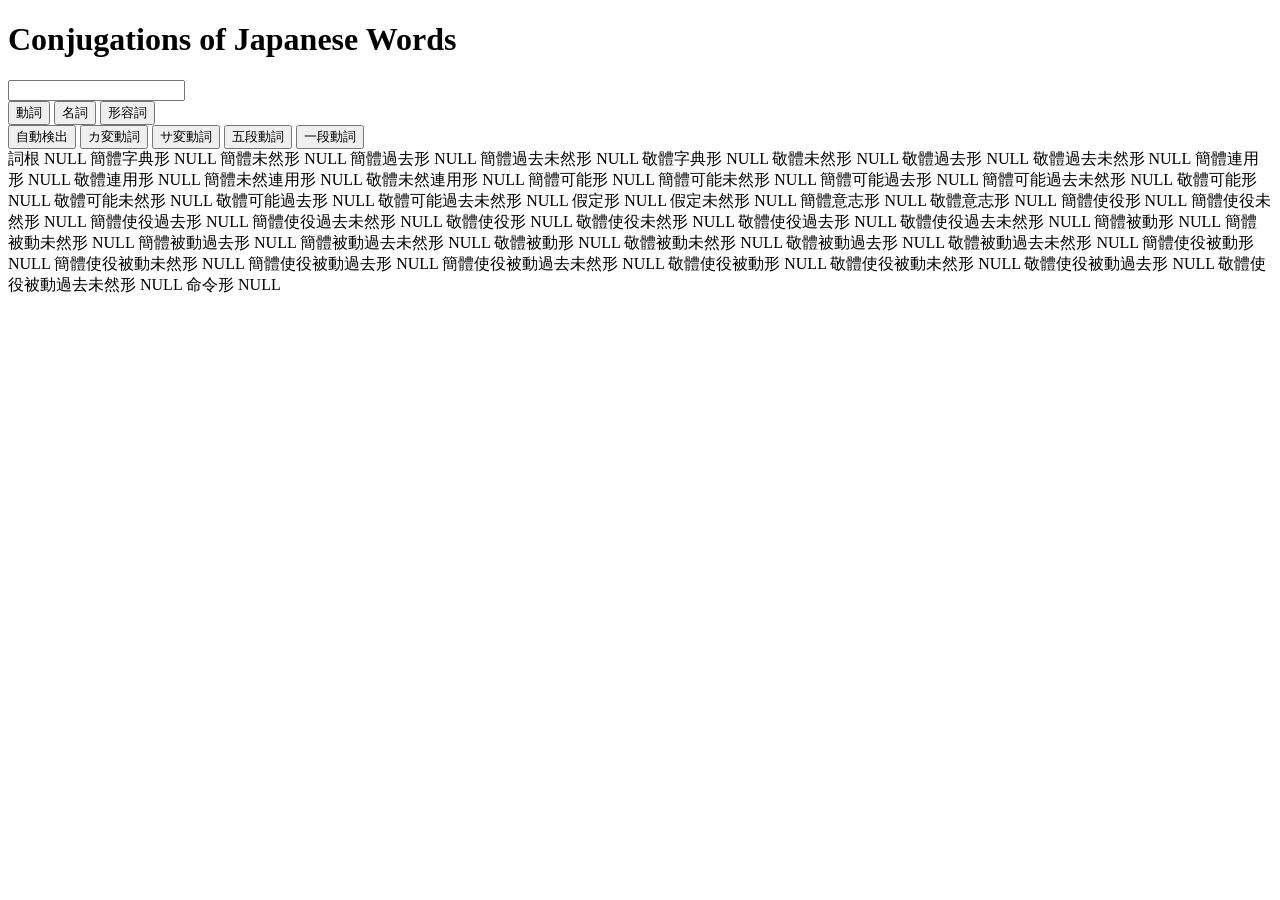
==== index.html @ 9c0c5c52 "Initial commit" ====
<!DOCTYPE HTML>
<html>

<head>
    <meta charset="UTF-8">
    <title>Conjugations of Japanese Words</title>
    <link rel="stylesheet" type="text/css" href="nihongo.css">
</head>

<body>
    <h1>Conjugations of Japanese Words</h1>
    <div id="wrapper">
        <div id="settings">
            <div id="word">
                <input type="text">
            </div>
            <div id="type">
                <button>動詞</button>
                <button>名詞</button>
                <button>形容詞</button>
            </div>
            <div id="verbType">
                <button>自動検出</button>
                <button>カ変動詞</button>
                <button>サ変動詞</button>
                <button>五段動詞</button>
                <button>一段動詞</button>
            </div>
        </div>
        <div id="result">
            <span>詞根</span>
            <span id="words">NULL</span>
            <span>簡體字典形</span>
            <span id="words">NULL</span>
            <span>簡體未然形</span>
            <span id="words">NULL</span>
            <span>簡體過去形</span>
            <span id="words">NULL</span>
            <span>簡體過去未然形</span>
            <span id="words">NULL</span>
            <span>敬體字典形</span>
            <span id="words">NULL</span>
            <span>敬體未然形</span>
            <span id="words">NULL</span>
            <span>敬體過去形</span>
            <span id="words">NULL</span>
            <span>敬體過去未然形</span>
            <span id="words">NULL</span>
            <span>簡體連用形</span>
            <span id="words">NULL</span>
            <span>敬體連用形</span>
            <span id="words">NULL</span>
            <span>簡體未然連用形</span>
            <span id="words">NULL</span>
            <span>敬體未然連用形</span>
            <span id="words">NULL</span>
            <span>簡體可能形</span>
            <span id="words">NULL</span>
            <span>簡體可能未然形</span>
            <span id="words">NULL</span>
            <span>簡體可能過去形</span>
            <span id="words">NULL</span>
            <span>簡體可能過去未然形</span>
            <span id="words">NULL</span>
            <span>敬體可能形</span>
            <span id="words">NULL</span>
            <span>敬體可能未然形</span>
            <span id="words">NULL</span>
            <span>敬體可能過去形</span>
            <span id="words">NULL</span>
            <span>敬體可能過去未然形</span>
            <span id="words">NULL</span>
            <span>假定形</span>
            <span id="words">NULL</span>
            <span>假定未然形</span>
            <span id="words">NULL</span>
            <span>簡體意志形</span>
            <span id="words">NULL</span>
            <span>敬體意志形</span>
            <span id="words">NULL</span>
            <span>簡體使役形</span>
            <span id="words">NULL</span>
            <span>簡體使役未然形</span>
            <span id="words">NULL</span>
            <span>簡體使役過去形</span>
            <span id="words">NULL</span>
            <span>簡體使役過去未然形</span>
            <span id="words">NULL</span>
            <span>敬體使役形</span>
            <span id="words">NULL</span>
            <span>敬體使役未然形</span>
            <span id="words">NULL</span>
            <span>敬體使役過去形</span>
            <span id="words">NULL</span>
            <span>敬體使役過去未然形</span>
            <span id="words">NULL</span>
            <span>簡體被動形</span>
            <span id="words">NULL</span>
            <span>簡體被動未然形</span>
            <span id="words">NULL</span>
            <span>簡體被動過去形</span>
            <span id="words">NULL</span>
            <span>簡體被動過去未然形</span>
            <span id="words">NULL</span>
            <span>敬體被動形</span>
            <span id="words">NULL</span>
            <span>敬體被動未然形</span>
            <span id="words">NULL</span>
            <span>敬體被動過去形</span>
            <span id="words">NULL</span>
            <span>敬體被動過去未然形</span>
            <span id="words">NULL</span>
            <span>簡體使役被動形</span>
            <span id="words">NULL</span>
            <span>簡體使役被動未然形</span>
            <span id="words">NULL</span>
            <span>簡體使役被動過去形</span>
            <span id="words">NULL</span>
            <span>簡體使役被動過去未然形</span>
            <span id="words">NULL</span>
            <span>敬體使役被動形</span>
            <span id="words">NULL</span>
            <span>敬體使役被動未然形</span>
            <span id="words">NULL</span>
            <span>敬體使役被動過去形</span>
            <span id="words">NULL</span>
            <span>敬體使役被動過去未然形</span>
            <span id="words">NULL</span>
            <span>命令形</span>
            <span id="words">NULL</span>
        </div>
    </div>
    <script src='nihongo.js'></script>

</body>

</html>
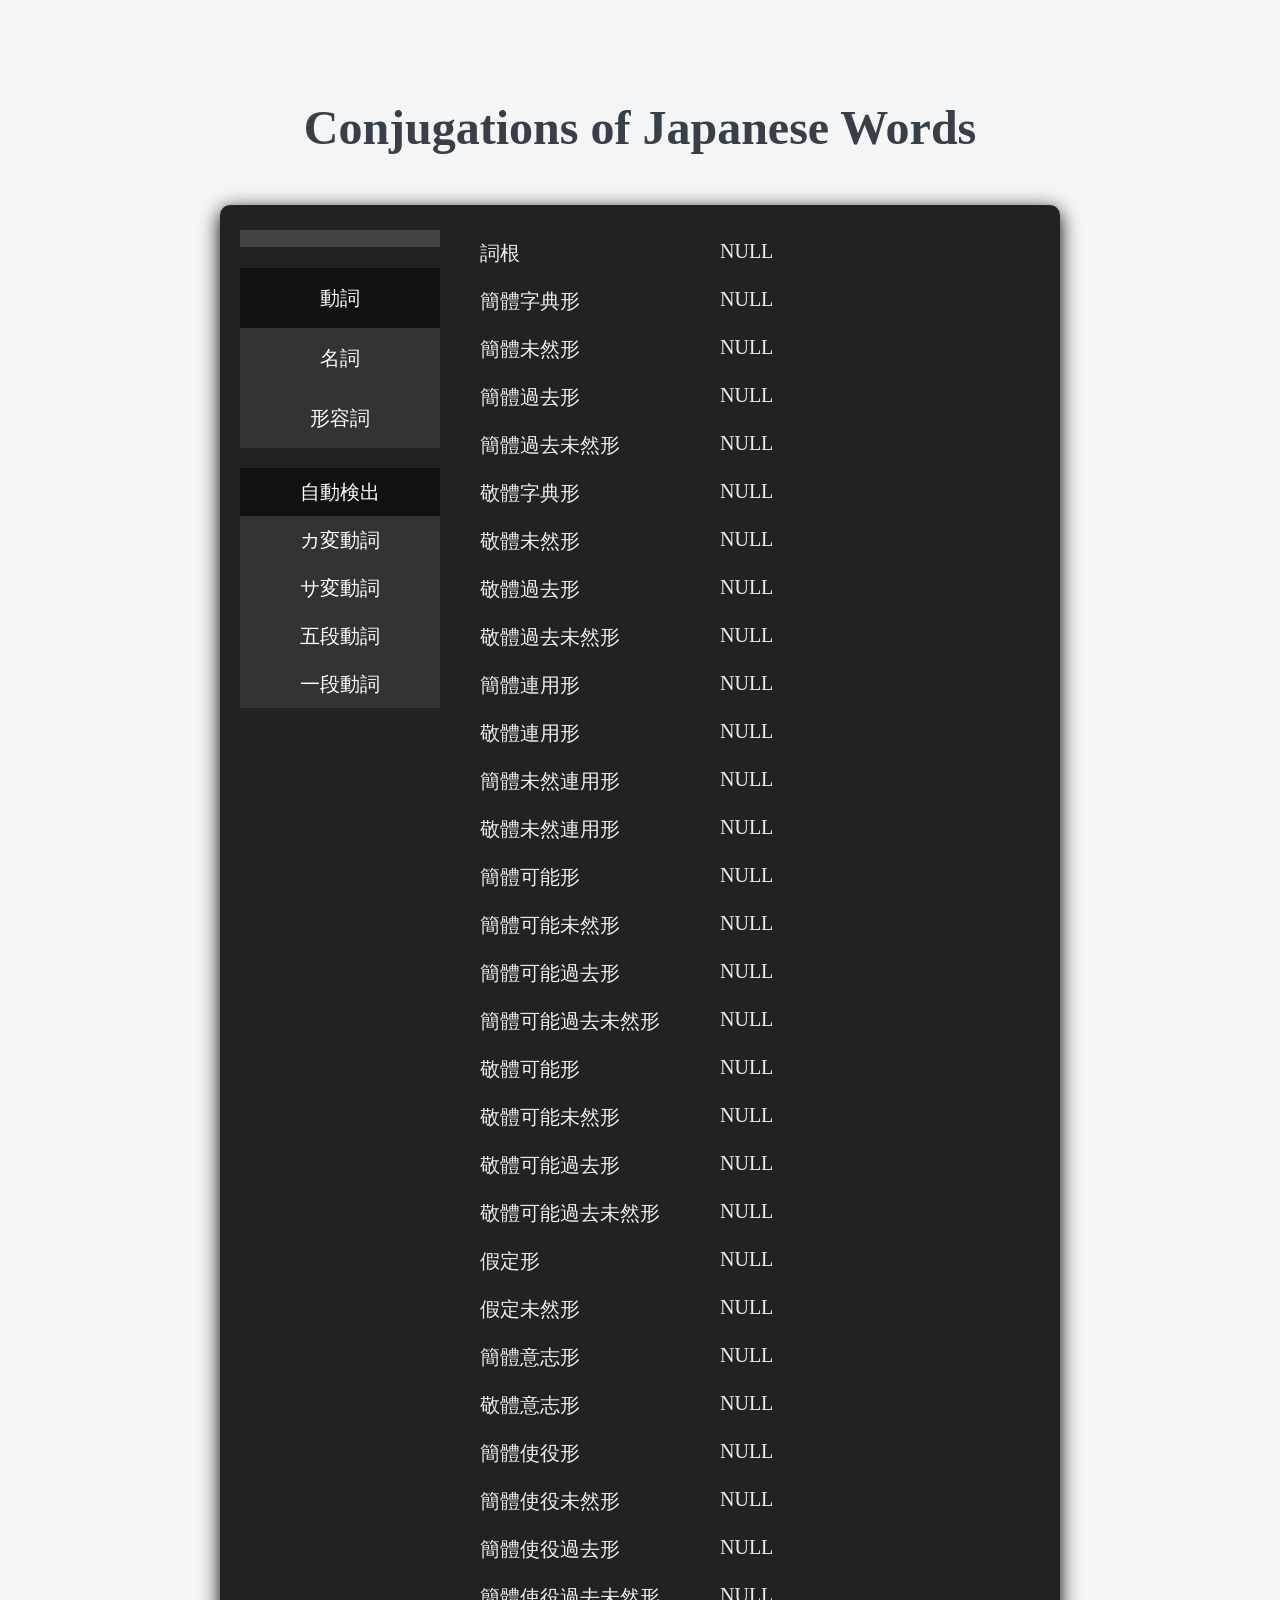
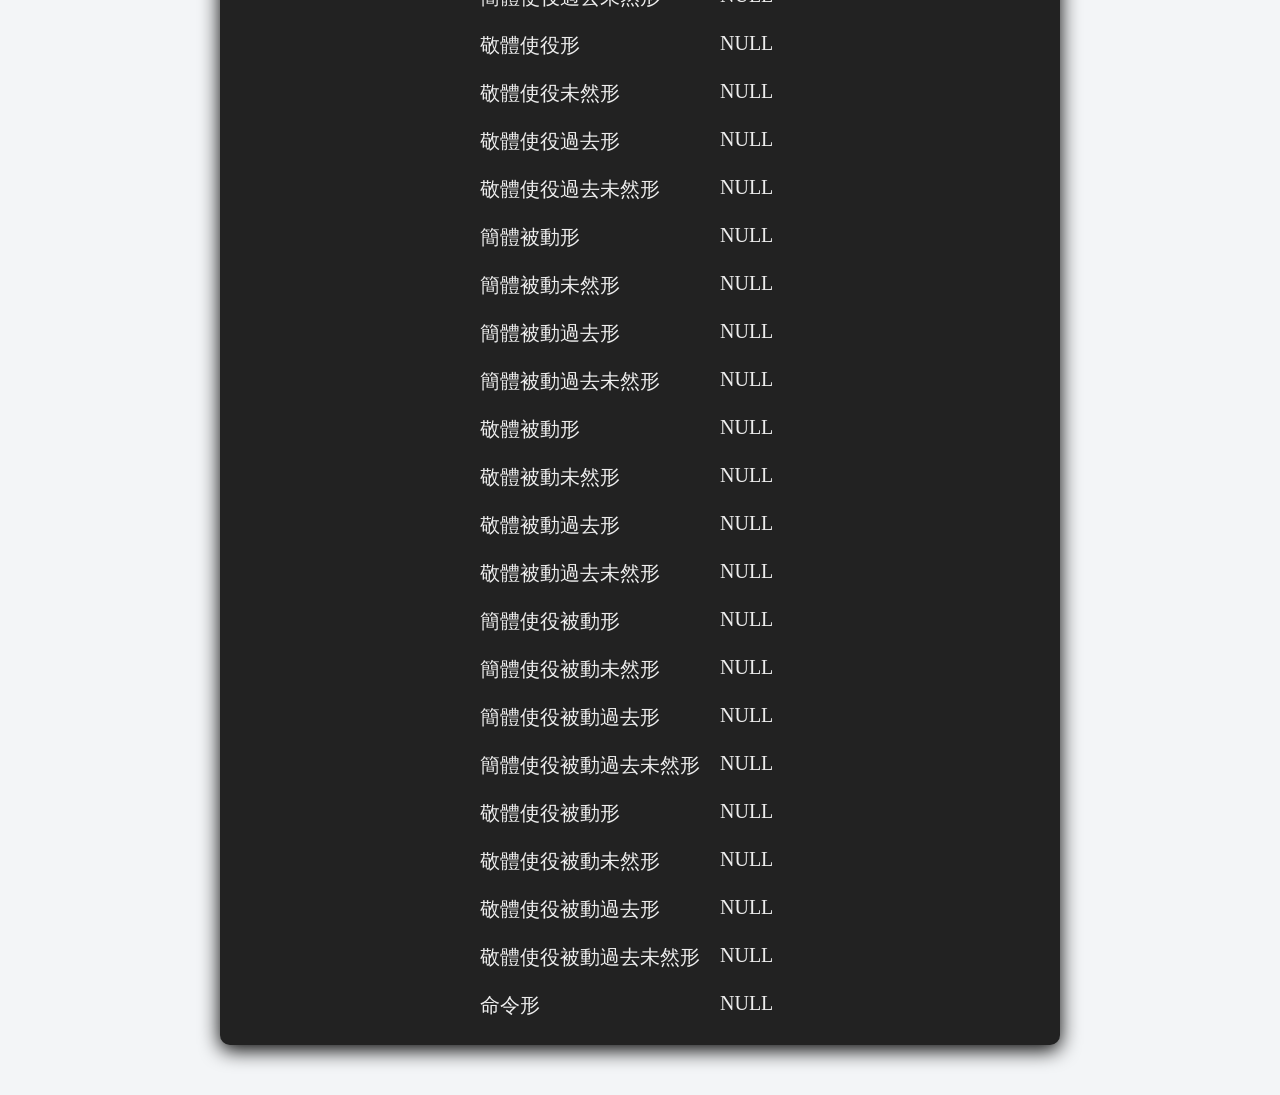
==== commit f101a1ee: "fix the src" ====
--- a/index.html
+++ b/index.html
@@ -4,7 +4,7 @@
 <head>
     <meta charset="UTF-8">
     <title>Conjugations of Japanese Words</title>
-    <link rel="stylesheet" type="text/css" href="nihongo.css">
+    <link rel="stylesheet" type="text/css" href="style.css">
 </head>
 
 <body>
@@ -130,7 +130,7 @@
             <span id="words">NULL</span>
         </div>
     </div>
-    <script src='nihongo.js'></script>
+    <script src='main.js'></script>
 
 </body>
 
--- a/style.css
+++ b/style.css
@@ -0,0 +1,71 @@
+#wrapper {
+    color: #EEE;
+    font-size: 20px;
+    margin: 50px auto;
+    padding: 20px;
+    border-radius: 10px;
+    box-shadow: #000 0px 5px 20px;
+    width: 800px;
+    height: 2400px;
+    background-color: #222;
+}
+
+#settings {
+    width: 200px;
+}
+
+#type {
+    position: relative;
+    margin-top: 20px;
+    display: grid;
+    grid-template-columns: 1fr;
+    height: 180px;
+}
+
+#verbType {
+    position: relative;
+    margin-top: 20px;
+    display: grid;
+    grid-template-columns: 1fr;
+    height: 240px;
+}
+
+#result {
+    position: absolute;
+    display: grid;
+    grid-template-columns: 240px 320px;
+    margin-left: 240px;
+    top: 240px;
+    height: 2400px;
+}
+
+button {
+    border: none;
+    background-color: #333;
+    color: #FFF;
+    font-size: 20px;
+    font-family: Microsoft YaHei;
+}
+
+button:hover {
+    background-color: #444;
+}
+
+input {
+    width: 196px;
+    background-color: #444;
+    color: #FFF;
+    border: none;
+}
+
+body{
+	font-family:Microsoft Yahei;
+	background:#f3f5f7;
+}
+h1{
+	color:rgba(7, 17, 27,0.8);
+	text-align:center;
+	font-family: Microsoft Yahei Light;
+	font-size: 3rem;
+	margin:100px 50px 50px 50px;
+}
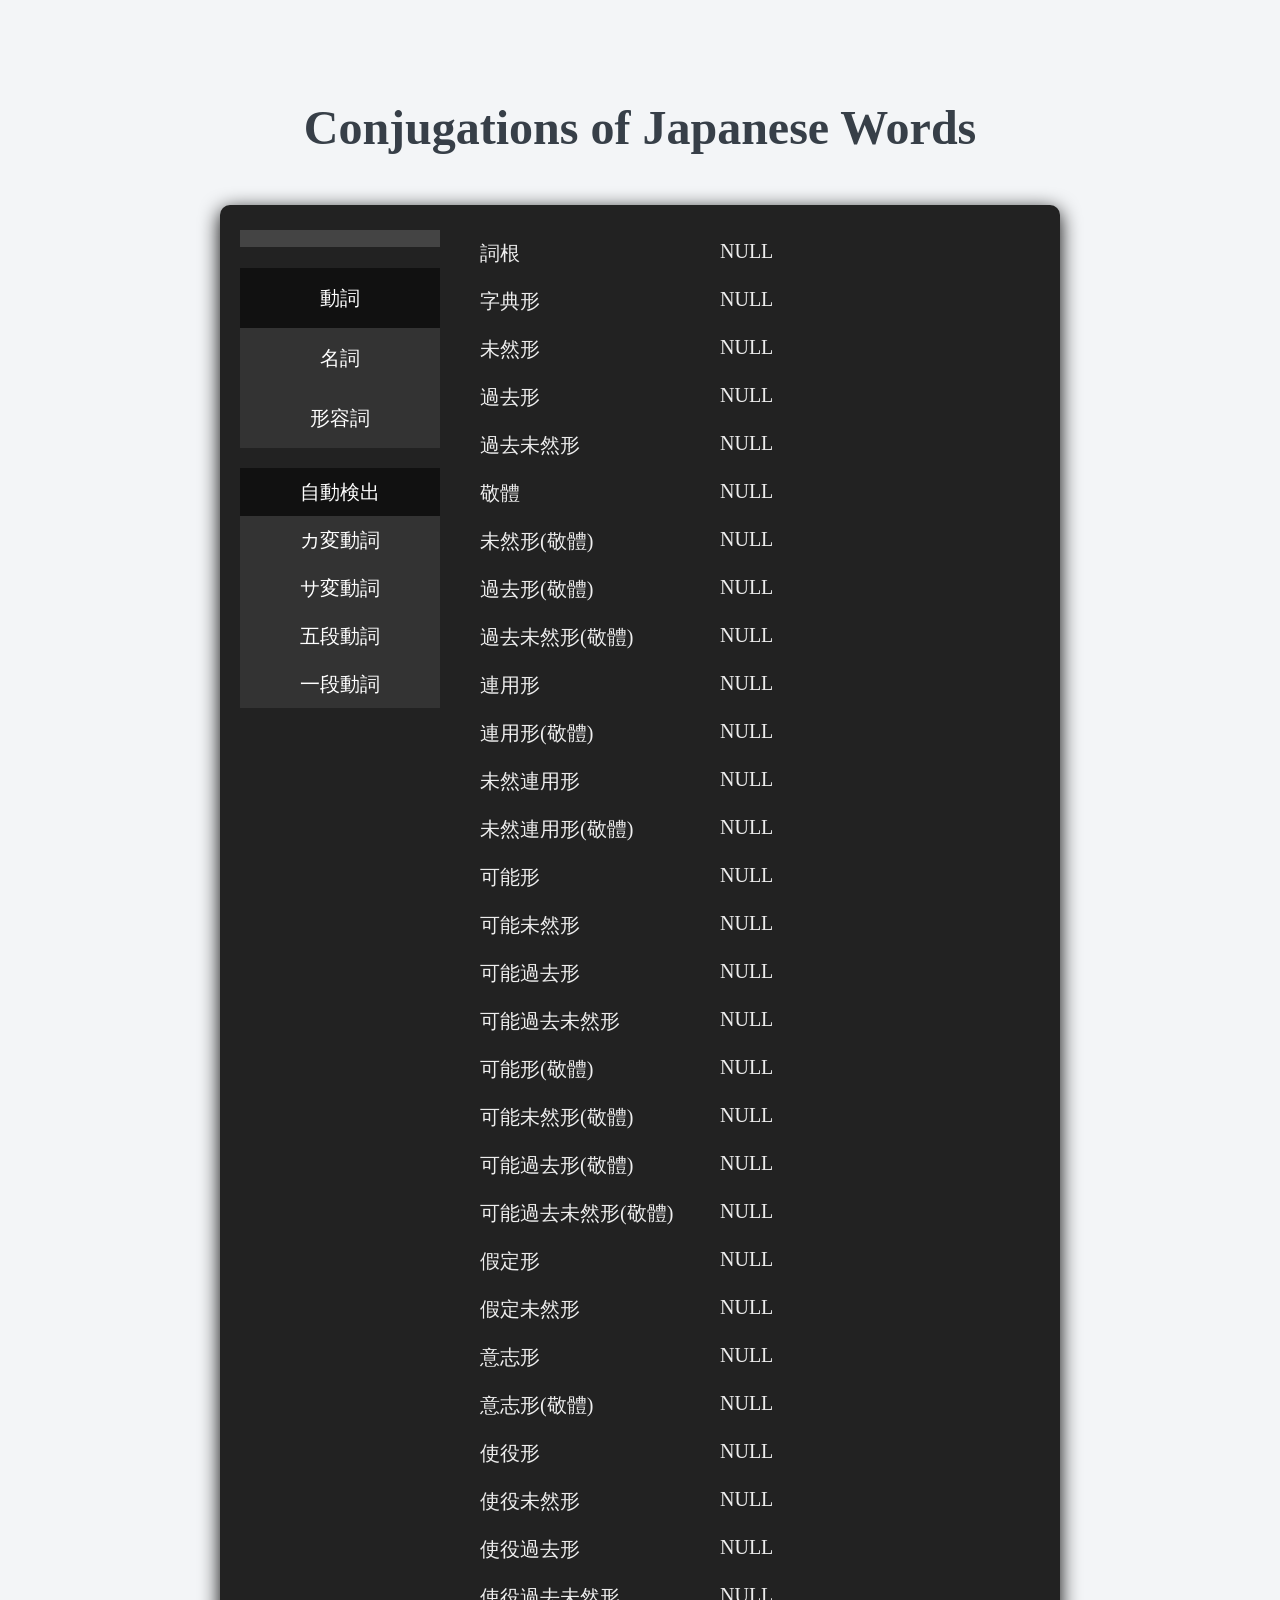
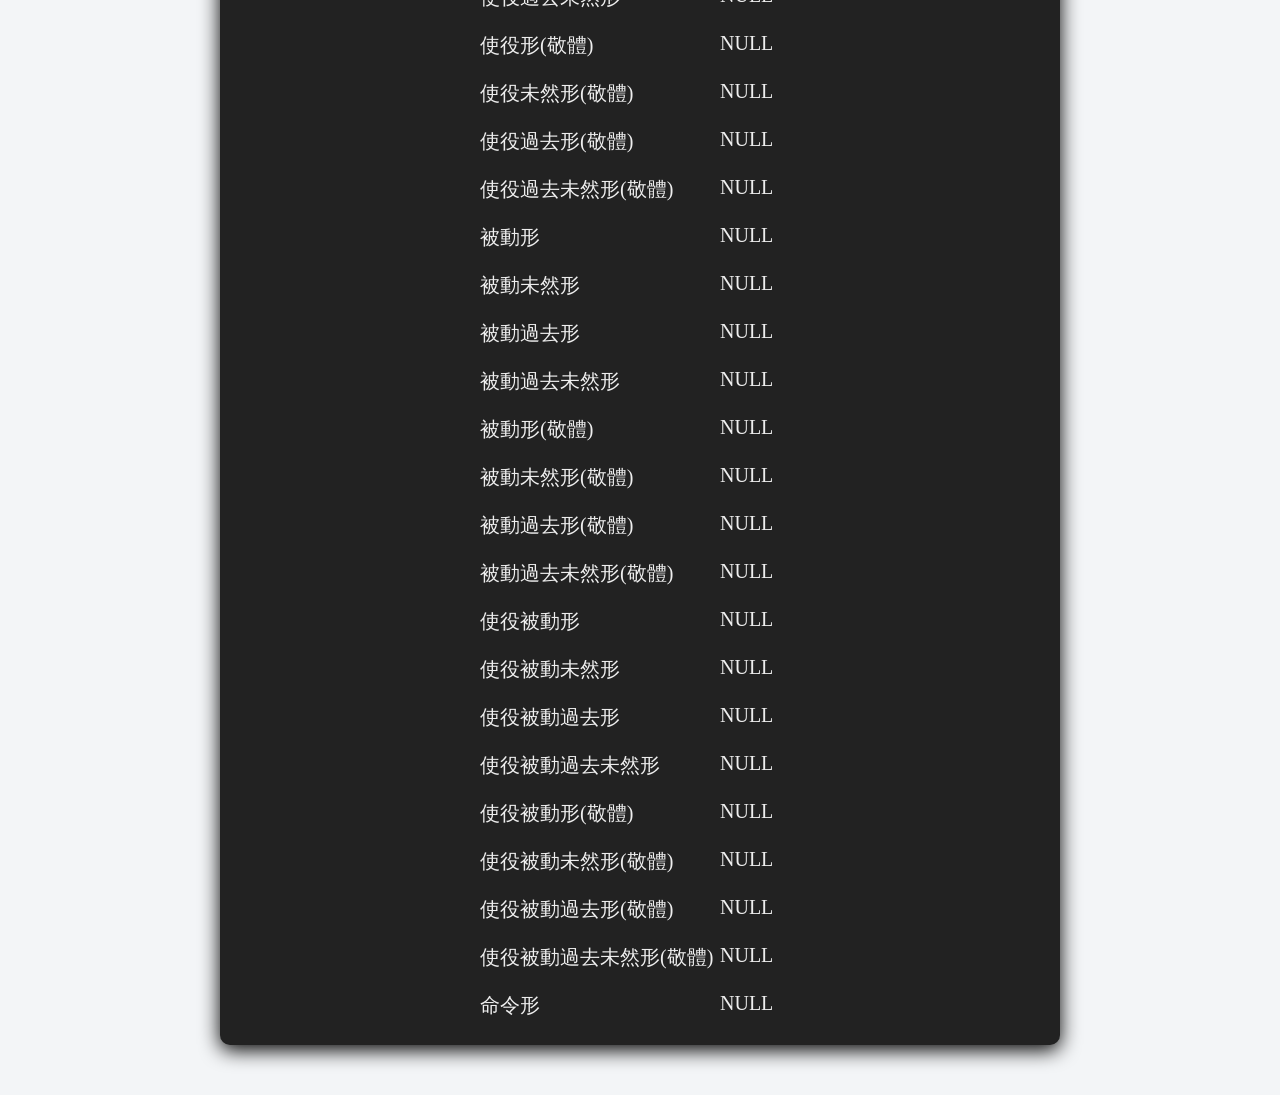
==== commit 74e80c3d: "修改词类形态描述" ====
--- a/index.html
+++ b/index.html
@@ -30,101 +30,101 @@
         <div id="result">
             <span>詞根</span>
             <span id="words">NULL</span>
-            <span>簡體字典形</span>
+            <span>字典形</span>
             <span id="words">NULL</span>
-            <span>簡體未然形</span>
+            <span>未然形</span>
             <span id="words">NULL</span>
-            <span>簡體過去形</span>
+            <span>過去形</span>
             <span id="words">NULL</span>
-            <span>簡體過去未然形</span>
+            <span>過去未然形</span>
             <span id="words">NULL</span>
-            <span>敬體字典形</span>
+            <span>敬體</span>
             <span id="words">NULL</span>
-            <span>敬體未然形</span>
+            <span>未然形(敬體)</span>
             <span id="words">NULL</span>
-            <span>敬體過去形</span>
+            <span>過去形(敬體)</span>
             <span id="words">NULL</span>
-            <span>敬體過去未然形</span>
+            <span>過去未然形(敬體)</span>
             <span id="words">NULL</span>
-            <span>簡體連用形</span>
+            <span>連用形</span>
             <span id="words">NULL</span>
-            <span>敬體連用形</span>
+            <span>連用形(敬體)</span>
             <span id="words">NULL</span>
-            <span>簡體未然連用形</span>
+            <span>未然連用形</span>
             <span id="words">NULL</span>
-            <span>敬體未然連用形</span>
+            <span>未然連用形(敬體)</span>
             <span id="words">NULL</span>
-            <span>簡體可能形</span>
+            <span>可能形</span>
             <span id="words">NULL</span>
-            <span>簡體可能未然形</span>
+            <span>可能未然形</span>
             <span id="words">NULL</span>
-            <span>簡體可能過去形</span>
+            <span>可能過去形</span>
             <span id="words">NULL</span>
-            <span>簡體可能過去未然形</span>
+            <span>可能過去未然形</span>
             <span id="words">NULL</span>
-            <span>敬體可能形</span>
+            <span>可能形(敬體)</span>
             <span id="words">NULL</span>
-            <span>敬體可能未然形</span>
+            <span>可能未然形(敬體)</span>
             <span id="words">NULL</span>
-            <span>敬體可能過去形</span>
+            <span>可能過去形(敬體)</span>
             <span id="words">NULL</span>
-            <span>敬體可能過去未然形</span>
+            <span>可能過去未然形(敬體)</span>
             <span id="words">NULL</span>
             <span>假定形</span>
             <span id="words">NULL</span>
             <span>假定未然形</span>
             <span id="words">NULL</span>
-            <span>簡體意志形</span>
+            <span>意志形</span>
             <span id="words">NULL</span>
-            <span>敬體意志形</span>
+            <span>意志形(敬體)</span>
             <span id="words">NULL</span>
-            <span>簡體使役形</span>
+            <span>使役形</span>
             <span id="words">NULL</span>
-            <span>簡體使役未然形</span>
+            <span>使役未然形</span>
             <span id="words">NULL</span>
-            <span>簡體使役過去形</span>
+            <span>使役過去形</span>
             <span id="words">NULL</span>
-            <span>簡體使役過去未然形</span>
+            <span>使役過去未然形</span>
             <span id="words">NULL</span>
-            <span>敬體使役形</span>
+            <span>使役形(敬體)</span>
             <span id="words">NULL</span>
-            <span>敬體使役未然形</span>
+            <span>使役未然形(敬體)</span>
             <span id="words">NULL</span>
-            <span>敬體使役過去形</span>
+            <span>使役過去形(敬體)</span>
             <span id="words">NULL</span>
-            <span>敬體使役過去未然形</span>
+            <span>使役過去未然形(敬體)</span>
             <span id="words">NULL</span>
-            <span>簡體被動形</span>
+            <span>被動形</span>
             <span id="words">NULL</span>
-            <span>簡體被動未然形</span>
+            <span>被動未然形</span>
             <span id="words">NULL</span>
-            <span>簡體被動過去形</span>
+            <span>被動過去形</span>
             <span id="words">NULL</span>
-            <span>簡體被動過去未然形</span>
+            <span>被動過去未然形</span>
             <span id="words">NULL</span>
-            <span>敬體被動形</span>
+            <span>被動形(敬體)</span>
             <span id="words">NULL</span>
-            <span>敬體被動未然形</span>
+            <span>被動未然形(敬體)</span>
             <span id="words">NULL</span>
-            <span>敬體被動過去形</span>
+            <span>被動過去形(敬體)</span>
             <span id="words">NULL</span>
-            <span>敬體被動過去未然形</span>
+            <span>被動過去未然形(敬體)</span>
             <span id="words">NULL</span>
-            <span>簡體使役被動形</span>
+            <span>使役被動形</span>
             <span id="words">NULL</span>
-            <span>簡體使役被動未然形</span>
+            <span>使役被動未然形</span>
             <span id="words">NULL</span>
-            <span>簡體使役被動過去形</span>
+            <span>使役被動過去形</span>
             <span id="words">NULL</span>
-            <span>簡體使役被動過去未然形</span>
+            <span>使役被動過去未然形</span>
             <span id="words">NULL</span>
-            <span>敬體使役被動形</span>
+            <span>使役被動形(敬體)</span>
             <span id="words">NULL</span>
-            <span>敬體使役被動未然形</span>
+            <span>使役被動未然形(敬體)</span>
             <span id="words">NULL</span>
-            <span>敬體使役被動過去形</span>
+            <span>使役被動過去形(敬體)</span>
             <span id="words">NULL</span>
-            <span>敬體使役被動過去未然形</span>
+            <span>使役被動過去未然形(敬體)</span>
             <span id="words">NULL</span>
             <span>命令形</span>
             <span id="words">NULL</span>
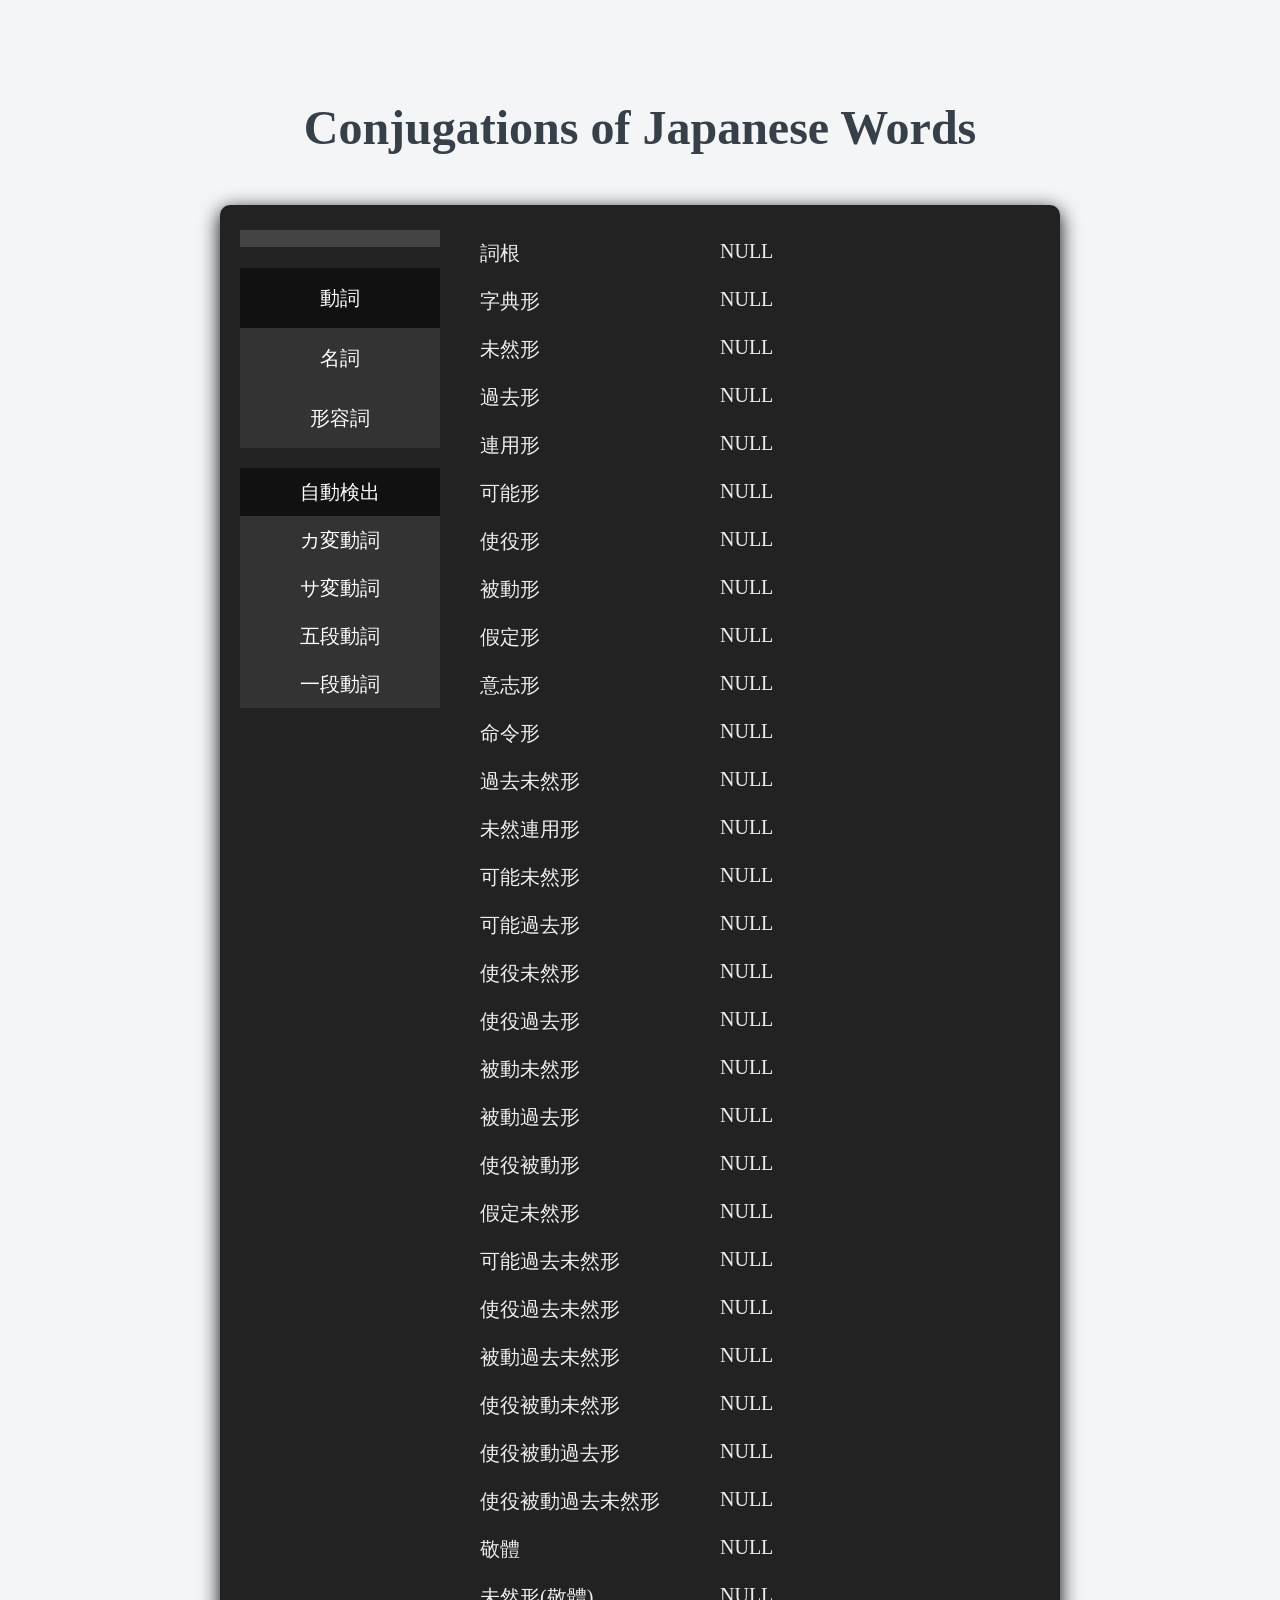
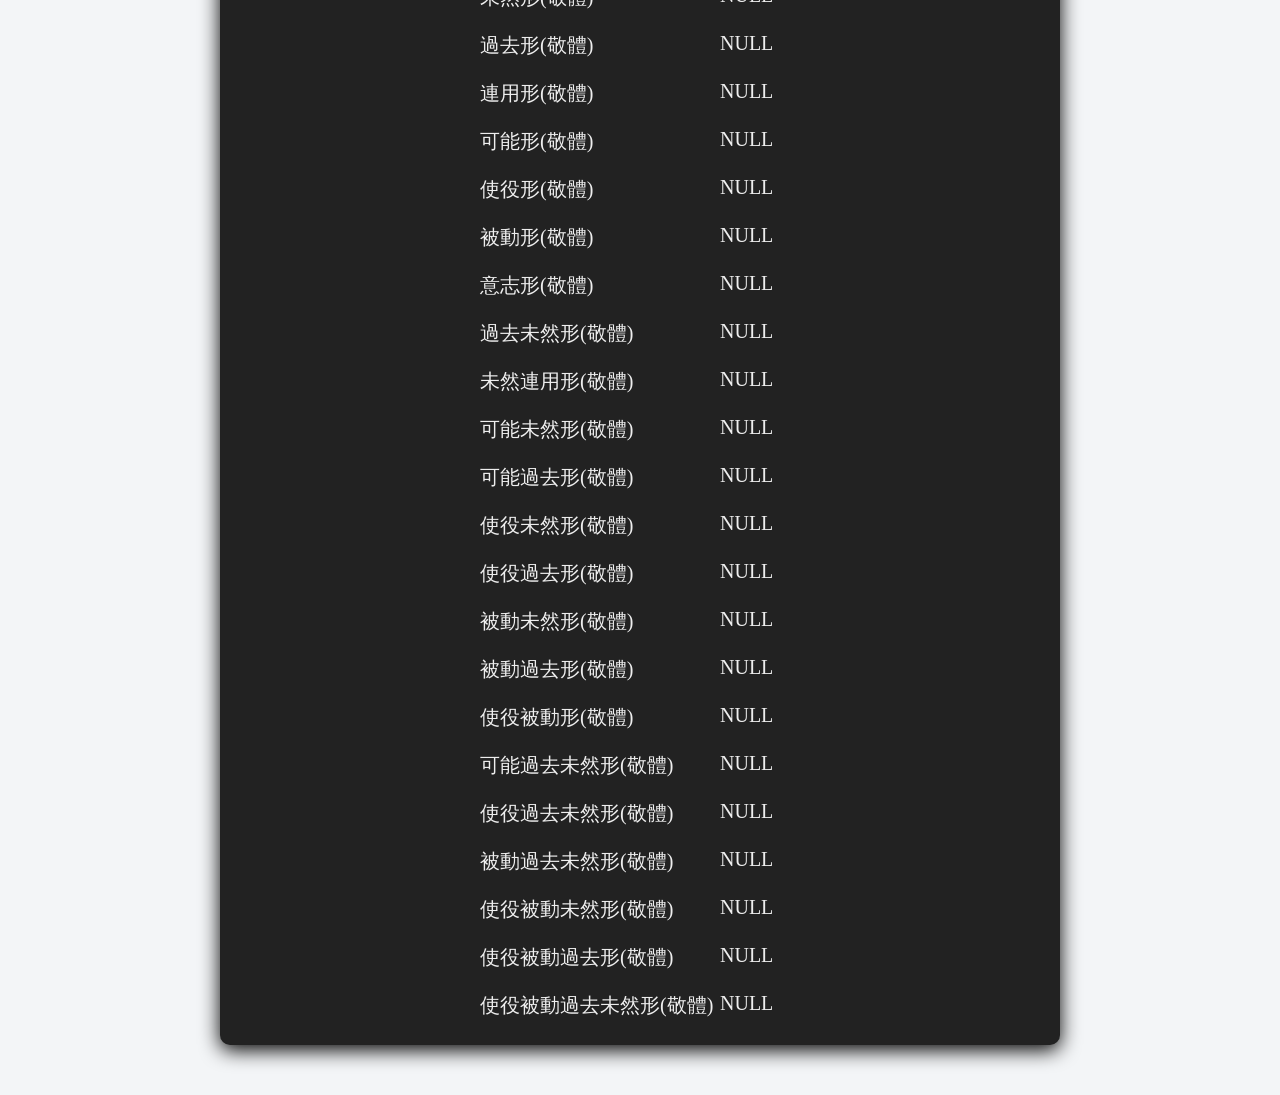
==== commit 4b01f36d: "修改排版" ====
--- a/index.html
+++ b/index.html
@@ -28,106 +28,57 @@
             </div>
         </div>
         <div id="result">
-            <span>詞根</span>
-            <span id="words">NULL</span>
-            <span>字典形</span>
-            <span id="words">NULL</span>
-            <span>未然形</span>
-            <span id="words">NULL</span>
-            <span>過去形</span>
-            <span id="words">NULL</span>
-            <span>過去未然形</span>
-            <span id="words">NULL</span>
-            <span>敬體</span>
-            <span id="words">NULL</span>
-            <span>未然形(敬體)</span>
-            <span id="words">NULL</span>
-            <span>過去形(敬體)</span>
-            <span id="words">NULL</span>
-            <span>過去未然形(敬體)</span>
-            <span id="words">NULL</span>
-            <span>連用形</span>
-            <span id="words">NULL</span>
-            <span>連用形(敬體)</span>
-            <span id="words">NULL</span>
-            <span>未然連用形</span>
-            <span id="words">NULL</span>
-            <span>未然連用形(敬體)</span>
-            <span id="words">NULL</span>
-            <span>可能形</span>
-            <span id="words">NULL</span>
-            <span>可能未然形</span>
-            <span id="words">NULL</span>
-            <span>可能過去形</span>
-            <span id="words">NULL</span>
-            <span>可能過去未然形</span>
-            <span id="words">NULL</span>
-            <span>可能形(敬體)</span>
-            <span id="words">NULL</span>
-            <span>可能未然形(敬體)</span>
-            <span id="words">NULL</span>
-            <span>可能過去形(敬體)</span>
-            <span id="words">NULL</span>
-            <span>可能過去未然形(敬體)</span>
-            <span id="words">NULL</span>
-            <span>假定形</span>
-            <span id="words">NULL</span>
-            <span>假定未然形</span>
-            <span id="words">NULL</span>
-            <span>意志形</span>
-            <span id="words">NULL</span>
-            <span>意志形(敬體)</span>
-            <span id="words">NULL</span>
-            <span>使役形</span>
-            <span id="words">NULL</span>
-            <span>使役未然形</span>
-            <span id="words">NULL</span>
-            <span>使役過去形</span>
-            <span id="words">NULL</span>
-            <span>使役過去未然形</span>
-            <span id="words">NULL</span>
-            <span>使役形(敬體)</span>
-            <span id="words">NULL</span>
-            <span>使役未然形(敬體)</span>
-            <span id="words">NULL</span>
-            <span>使役過去形(敬體)</span>
-            <span id="words">NULL</span>
-            <span>使役過去未然形(敬體)</span>
-            <span id="words">NULL</span>
-            <span>被動形</span>
-            <span id="words">NULL</span>
-            <span>被動未然形</span>
-            <span id="words">NULL</span>
-            <span>被動過去形</span>
-            <span id="words">NULL</span>
-            <span>被動過去未然形</span>
-            <span id="words">NULL</span>
-            <span>被動形(敬體)</span>
-            <span id="words">NULL</span>
-            <span>被動未然形(敬體)</span>
-            <span id="words">NULL</span>
-            <span>被動過去形(敬體)</span>
-            <span id="words">NULL</span>
-            <span>被動過去未然形(敬體)</span>
-            <span id="words">NULL</span>
-            <span>使役被動形</span>
-            <span id="words">NULL</span>
-            <span>使役被動未然形</span>
-            <span id="words">NULL</span>
-            <span>使役被動過去形</span>
-            <span id="words">NULL</span>
-            <span>使役被動過去未然形</span>
-            <span id="words">NULL</span>
-            <span>使役被動形(敬體)</span>
-            <span id="words">NULL</span>
-            <span>使役被動未然形(敬體)</span>
-            <span id="words">NULL</span>
-            <span>使役被動過去形(敬體)</span>
-            <span id="words">NULL</span>
-            <span>使役被動過去未然形(敬體)</span>
-            <span id="words">NULL</span>
-            <span>命令形</span>
-            <span id="words">NULL</span>
+            <span>詞根</span><span id="words">NULL</span>
+            <span>字典形</span><span id="words">NULL</span>
+            <span>未然形</span><span id="words">NULL</span>
+            <span>過去形</span><span id="words">NULL</span>
+            <span>連用形</span><span id="words">NULL</span>
+            <span>可能形</span><span id="words">NULL</span>
+            <span>使役形</span><span id="words">NULL</span>
+            <span>被動形</span><span id="words">NULL</span>
+            <span>假定形</span><span id="words">NULL</span>
+            <span>意志形</span><span id="words">NULL</span>
+            <span>命令形</span><span id="words">NULL</span>
+            <span>過去未然形</span><span id="words">NULL</span>
+            <span>未然連用形</span><span id="words">NULL</span>
+            <span>可能未然形</span><span id="words">NULL</span>
+            <span>可能過去形</span><span id="words">NULL</span>
+            <span>使役未然形</span><span id="words">NULL</span>
+            <span>使役過去形</span><span id="words">NULL</span>
+            <span>被動未然形</span><span id="words">NULL</span>
+            <span>被動過去形</span><span id="words">NULL</span>
+            <span>使役被動形</span><span id="words">NULL</span>
+            <span>假定未然形</span><span id="words">NULL</span>
+            <span>可能過去未然形</span><span id="words">NULL</span>
+            <span>使役過去未然形</span><span id="words">NULL</span>
+            <span>被動過去未然形</span> <span id="words">NULL</span>
+            <span>使役被動未然形</span><span id="words">NULL</span>
+            <span>使役被動過去形</span><span id="words">NULL</span>
+            <span>使役被動過去未然形</span><span id="words">NULL</span>
+            <span>敬體</span><span id="words">NULL</span>
+            <span>未然形(敬體)</span><span id="words">NULL</span>
+            <span>過去形(敬體)</span><span id="words">NULL</span>
+            <span>連用形(敬體)</span><span id="words">NULL</span>
+            <span>可能形(敬體)</span><span id="words">NULL</span>
+            <span>使役形(敬體)</span><span id="words">NULL</span>
+            <span>被動形(敬體)</span><span id="words">NULL</span>
+            <span>意志形(敬體)</span><span id="words">NULL</span>
+            <span>過去未然形(敬體)</span><span id="words">NULL</span>
+            <span>未然連用形(敬體)</span><span id="words">NULL</span>
+            <span>可能未然形(敬體)</span><span id="words">NULL</span>
+            <span>可能過去形(敬體)</span><span id="words">NULL</span>
+            <span>使役未然形(敬體)</span><span id="words">NULL</span>
+            <span>使役過去形(敬體)</span><span id="words">NULL</span>
+            <span>被動未然形(敬體)</span><span id="words">NULL</span>
+            <span>被動過去形(敬體)</span><span id="words">NULL</span>
+            <span>使役被動形(敬體)</span><span id="words">NULL</span>
+            <span>可能過去未然形(敬體)</span><span id="words">NULL</span>
+            <span>使役過去未然形(敬體)</span><span id="words">NULL</span> 
+            <span>被動過去未然形(敬體)</span><span id="words">NULL</span>
+            <span>使役被動未然形(敬體)</span><span id="words">NULL</span>
+            <span>使役被動過去形(敬體)</span><span id="words">NULL</span>
+            <span>使役被動過去未然形(敬體)</span><span id="words">NULL</span>
+            
         </div>
     </div>
     <script src='main.js'></script>
